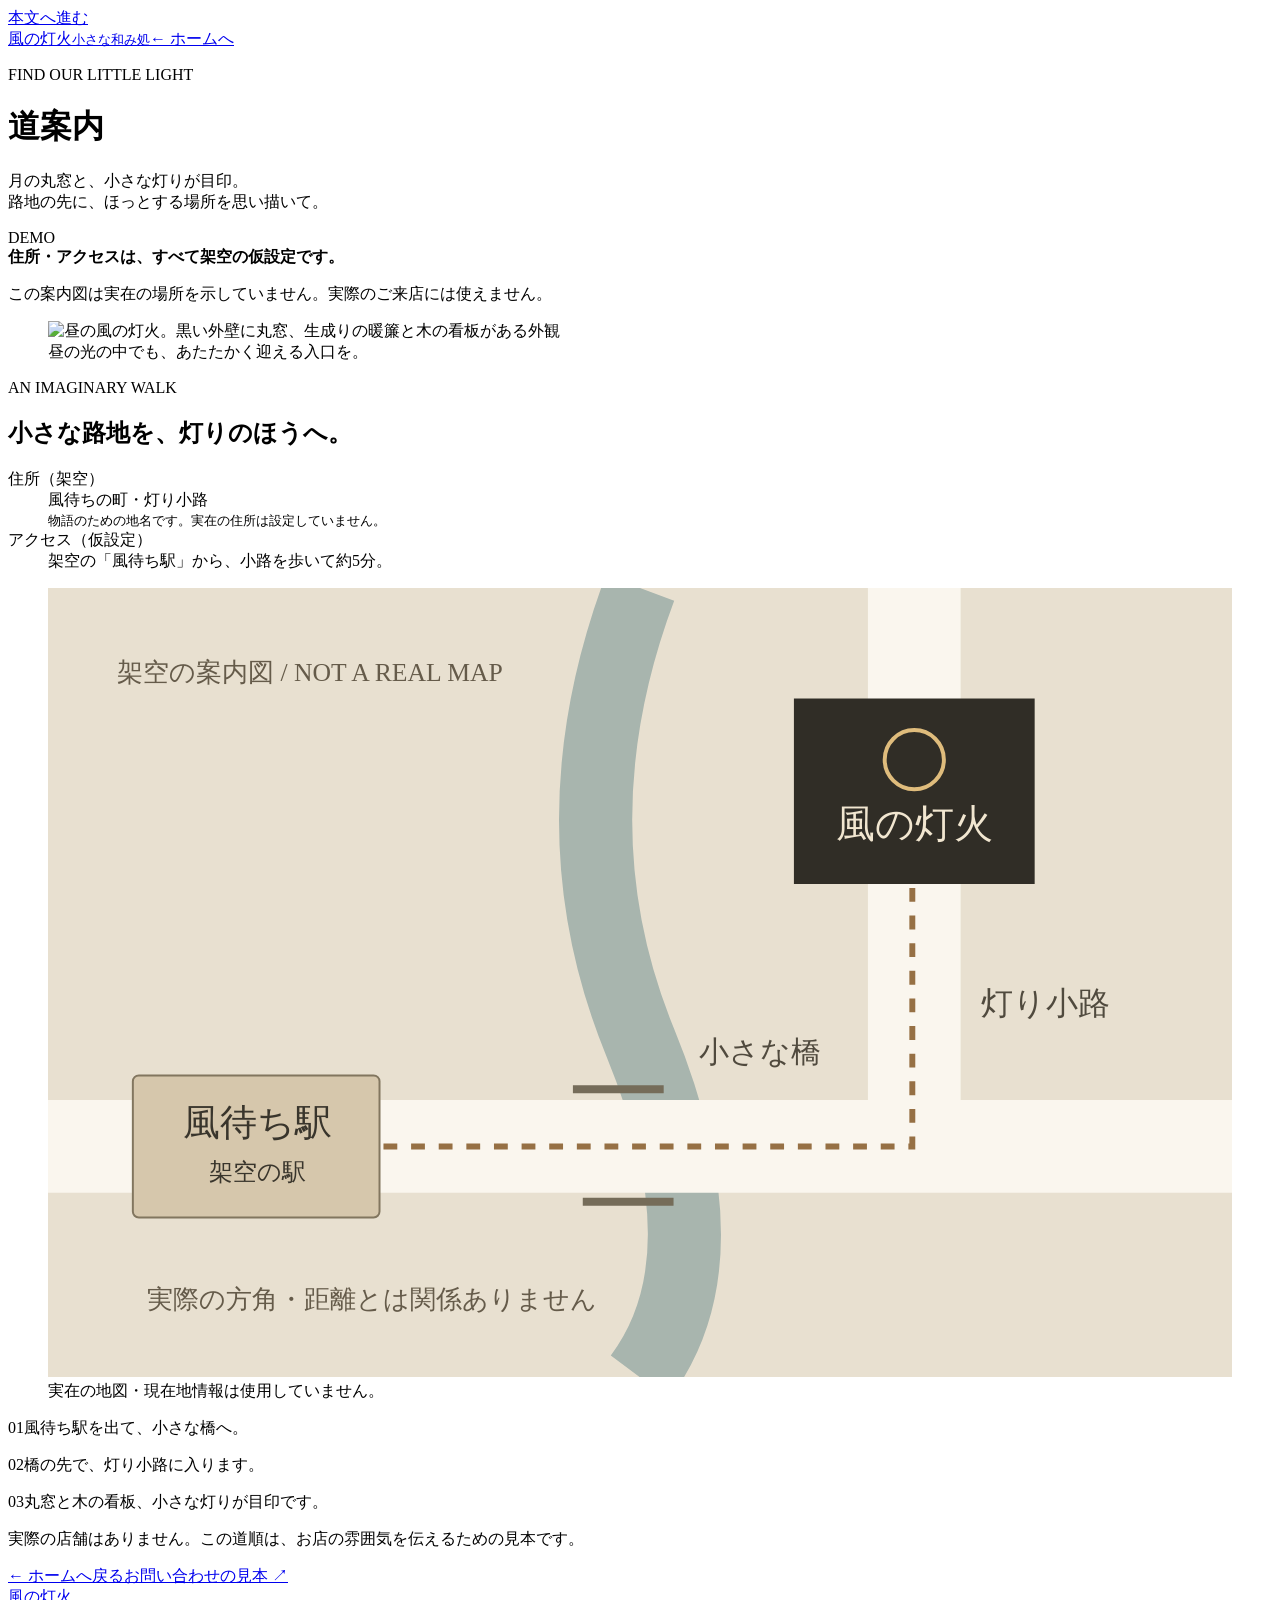
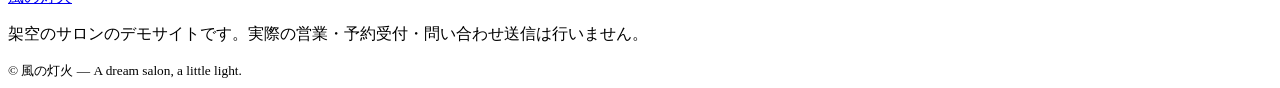
==== access/index.html @ 491e12d3 "Publish Kaze no Tomoshibi demo salon" ====
<!doctype html><html lang="ja"><head><meta charset="utf-8"><meta name="viewport" content="width=device-width, initial-scale=1"><meta name="robots" content="noindex, nofollow"><meta name="description" content="月の丸窓と、小さな灯りが目印。風の灯火の架空の道案内です。実在の住所や地図ではありません。"><title>道案内（デモ） | 風の灯火</title><link rel="icon" type="image/svg+xml" href="data:image/svg+xml,%3Csvg xmlns='http://www.w3.org/2000/svg' viewBox='0 0 64 64'%3E%3Crect width='64' height='64' rx='16' fill='%231c1a16'/%3E%3Ccircle cx='32' cy='32' r='21' fill='none' stroke='%23d9b477' stroke-width='2'/%3E%3Ccircle cx='32' cy='37' r='6' fill='%23d9b477'/%3E%3C/svg%3E"><link rel="stylesheet" href="/kaze-no-tomoshibi-demo/style.css"><link rel="stylesheet" href="/kaze-no-tomoshibi-demo/sections.css"><script src="/kaze-no-tomoshibi-demo/app.js" defer></script></head>
<body><a class="skip-link" href="#main">本文へ進む</a><header class="site-header sub-header"><a class="brand" href="/kaze-no-tomoshibi-demo/" aria-label="風の灯火 ホーム"><span class="brand-mark" aria-hidden="true"></span><span>風の灯火<small>小さな和み処</small></span></a><a class="home-link" href="/kaze-no-tomoshibi-demo/">← ホームへ</a></header>
<main id="main" class="sub-main access-main"><div class="sub-heading"><p class="eyebrow">FIND OUR LITTLE LIGHT</p><h1>道案内</h1><p>月の丸窓と、小さな灯りが目印。<br>路地の先に、ほっとする場所を思い描いて。</p></div>
<div class="demo-notice"><span class="notice-label">DEMO</span><div><strong>住所・アクセスは、すべて架空の仮設定です。</strong><p>この案内図は実在の場所を示していません。実際のご来店には使えません。</p></div></div>
<figure class="access-photo"><img src="/kaze-no-tomoshibi-demo/images/exterior-day.webp" width="1280" height="853" alt="昼の風の灯火。黒い外壁に丸窓、生成りの暖簾と木の看板がある外観"><figcaption>昼の光の中でも、あたたかく迎える入口を。</figcaption></figure>
<section class="access-guide" aria-labelledby="map-title"><div><p class="eyebrow">AN IMAGINARY WALK</p><h2 id="map-title">小さな路地を、灯りのほうへ。</h2><dl class="address"><dt>住所（架空）</dt><dd>風待ちの町・灯り小路<br><small>物語のための地名です。実在の住所は設定していません。</small></dd><dt>アクセス（仮設定）</dt><dd>架空の「風待ち駅」から、小路を歩いて約5分。</dd></dl></div>
<figure class="map-figure"><svg class="imaginary-map" viewBox="0 0 600 400" role="img" aria-labelledby="map-svg-title map-svg-desc"><title id="map-svg-title">風の灯火までの架空の案内図</title><desc id="map-svg-desc">架空の風待ち駅から右へ進み、小さな橋を渡って、灯り小路を上へ。丸窓のある風の灯火に着く、物語上の道順です。</desc><rect width="600" height="400" fill="#e8e0d0"/><path d="M300 0Q255 120 300 230T300 400" fill="none" stroke="#a8b5ae" stroke-width="37"/><path d="M0 283H600M439 283V0" fill="none" stroke="#faf6ee" stroke-width="47"/><path d="M266 254L312 254M271 311L317 311" stroke="#756c59" stroke-width="4"/><path d="M142 283H438V140" fill="none" stroke="#967044" stroke-width="3" stroke-dasharray="7 7"/><rect x="43" y="247" width="125" height="72" rx="3" fill="#d6c7ac" stroke="#82765f"/><text x="106" y="277" text-anchor="middle" font-size="19" fill="#39352c">風待ち駅</text><text x="106" y="300" text-anchor="middle" font-size="12" fill="#39352c">架空の駅</text><rect x="378" y="56" width="122" height="94" fill="#302d26"/><circle cx="439" cy="87" r="15" fill="none" stroke="#dfbc7c" stroke-width="2"/><text x="439" y="126" text-anchor="middle" font-size="20" fill="#f1e6d0">風の灯火</text><text x="330" y="240" font-size="15" fill="#504a3e">小さな橋</text><text x="473" y="216" font-size="16" fill="#504a3e">灯り小路</text><text x="35" y="47" font-size="13" fill="#655b4a">架空の案内図 / NOT A REAL MAP</text><text x="50" y="365" font-size="13" fill="#655b4a">実際の方角・距離とは関係ありません</text></svg><figcaption>実在の地図・現在地情報は使用していません。</figcaption></figure></section>
<div class="access-directions"><p><span>01</span>風待ち駅を出て、小さな橋へ。</p><p><span>02</span>橋の先で、灯り小路に入ります。</p><p><span>03</span>丸窓と木の看板、小さな灯りが目印です。</p></div>
<p class="access-reminder">実際の店舗はありません。この道順は、お店の雰囲気を伝えるための見本です。</p><div class="sub-bottom"><a class="text-link" href="/kaze-no-tomoshibi-demo/">← ホームへ戻る</a><a class="text-link" href="/kaze-no-tomoshibi-demo/contact/">お問い合わせの見本 ↗</a></div></main>
<footer class="site-footer sub-footer"><a class="brand" href="/kaze-no-tomoshibi-demo/">風の灯火</a><p class="fine-print">架空のサロンのデモサイトです。実際の営業・予約受付・問い合わせ送信は行いません。</p><small>© 風の灯火 — A dream salon, a little light.</small></footer></body></html>
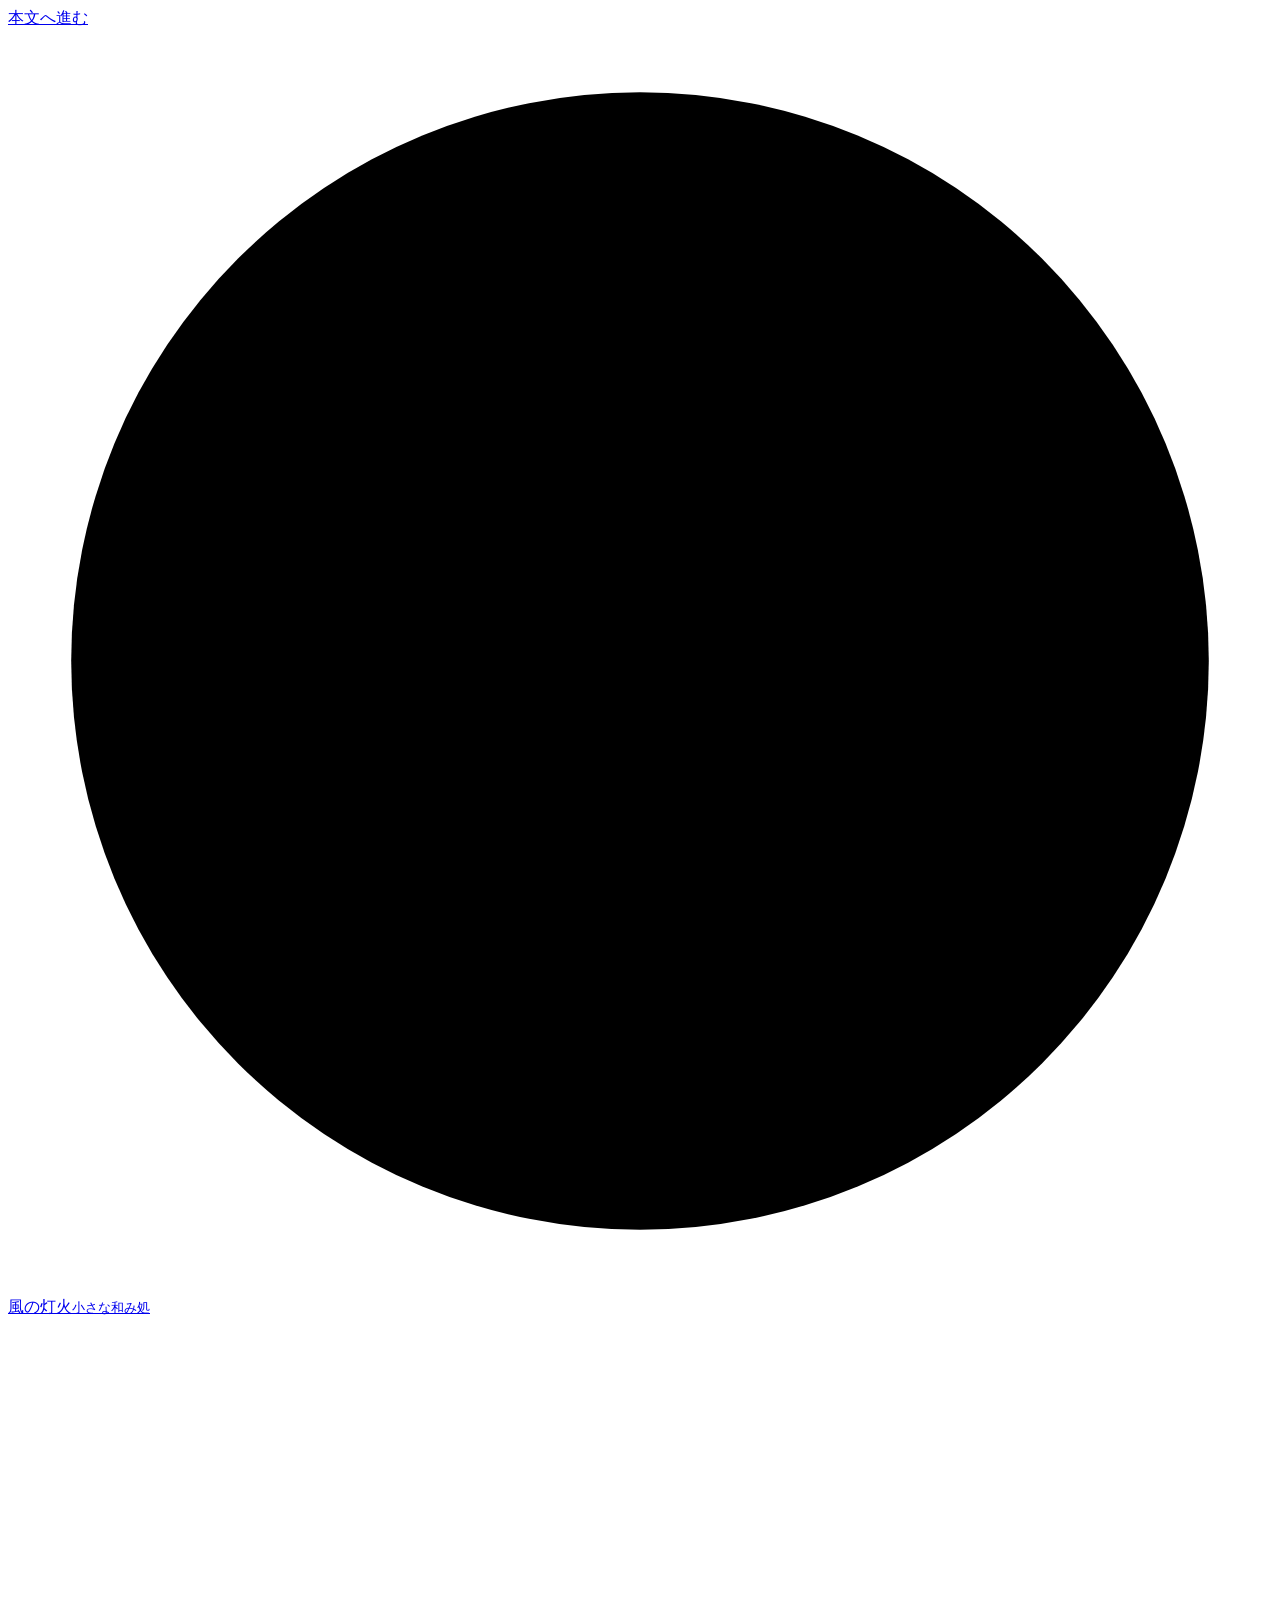
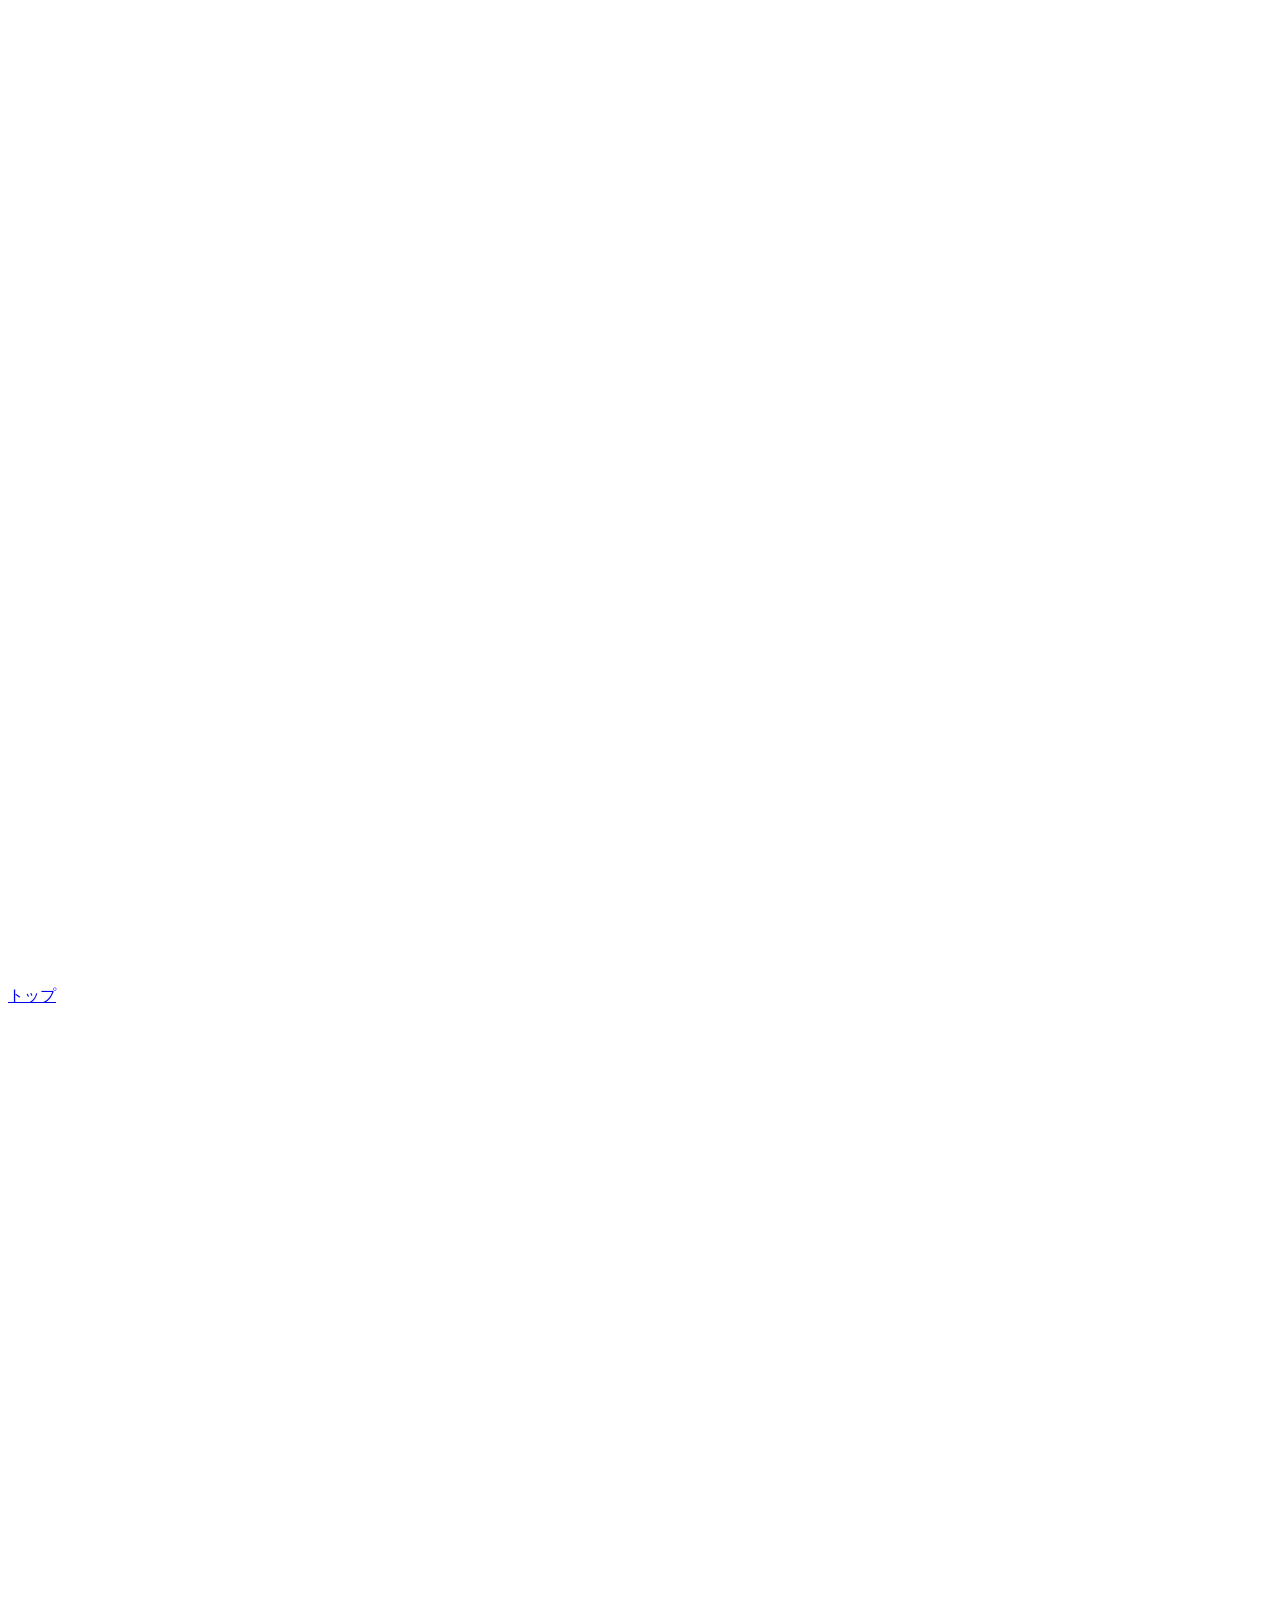
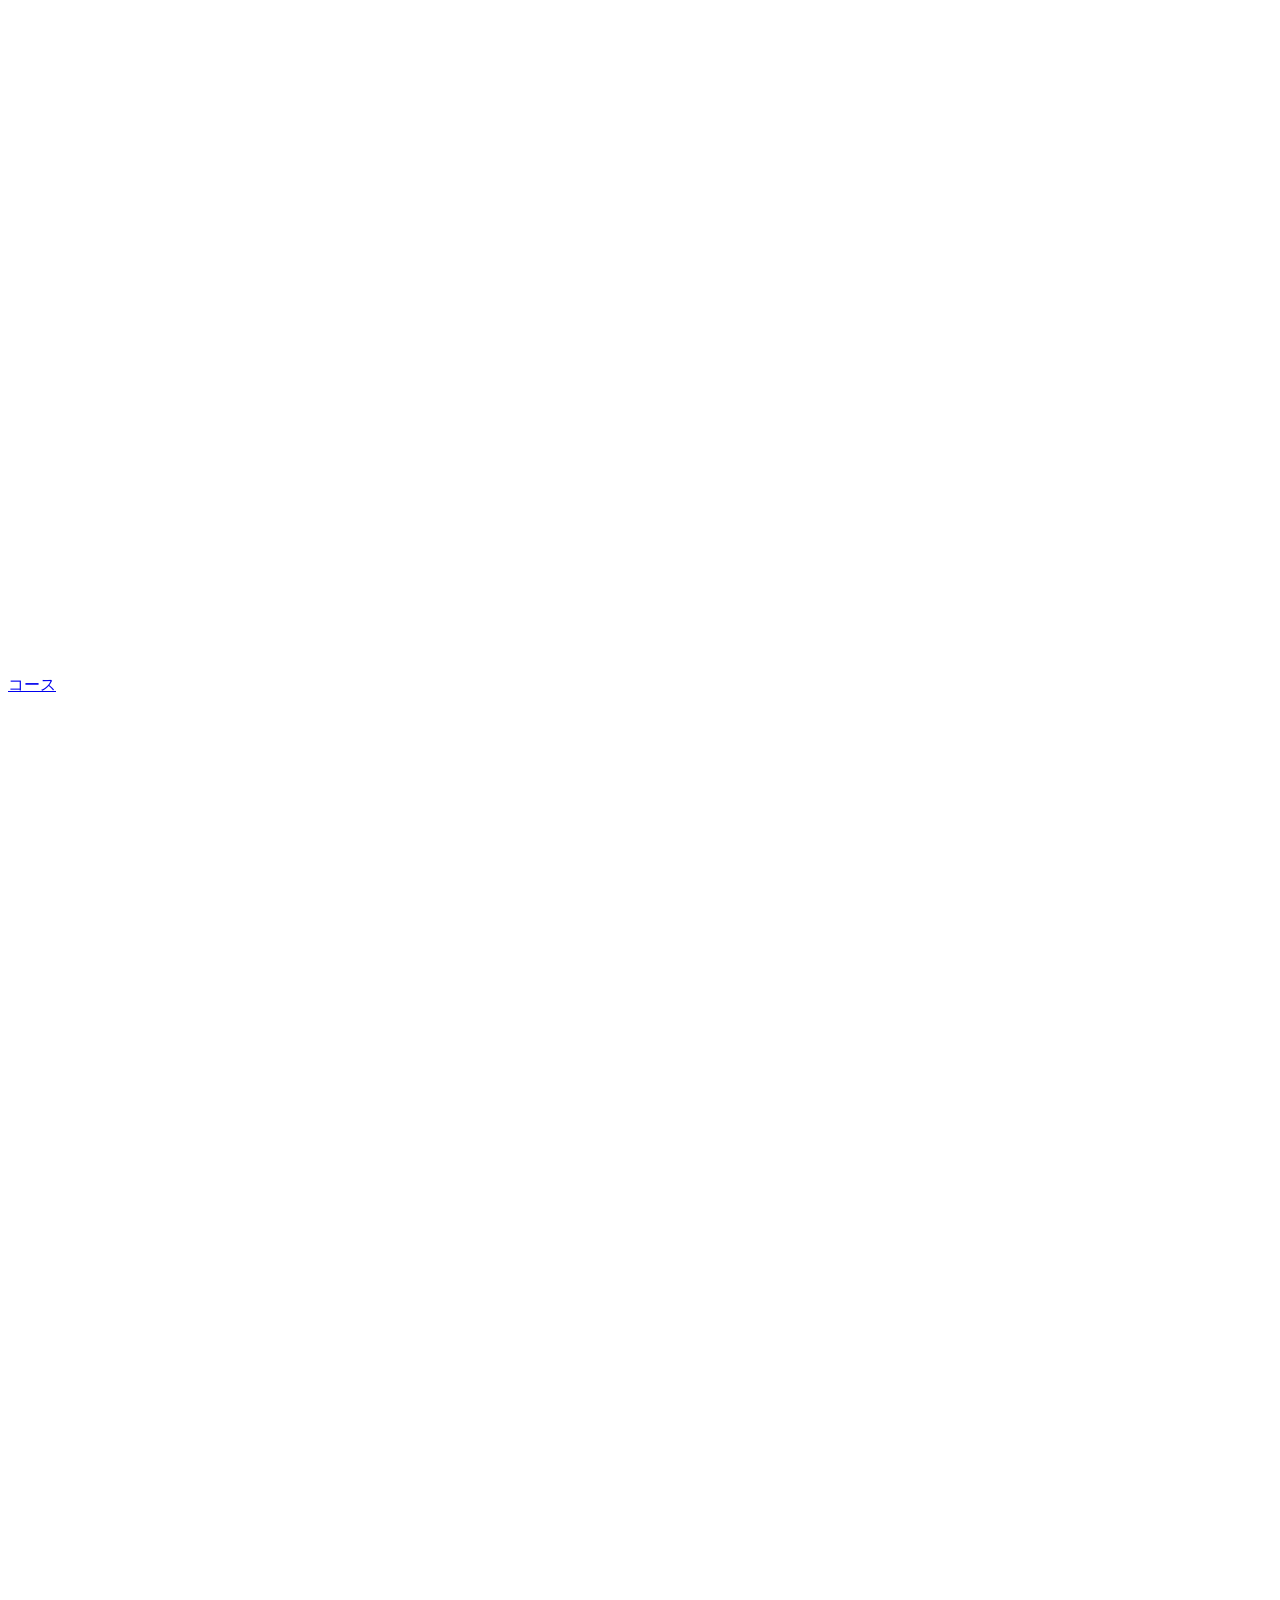
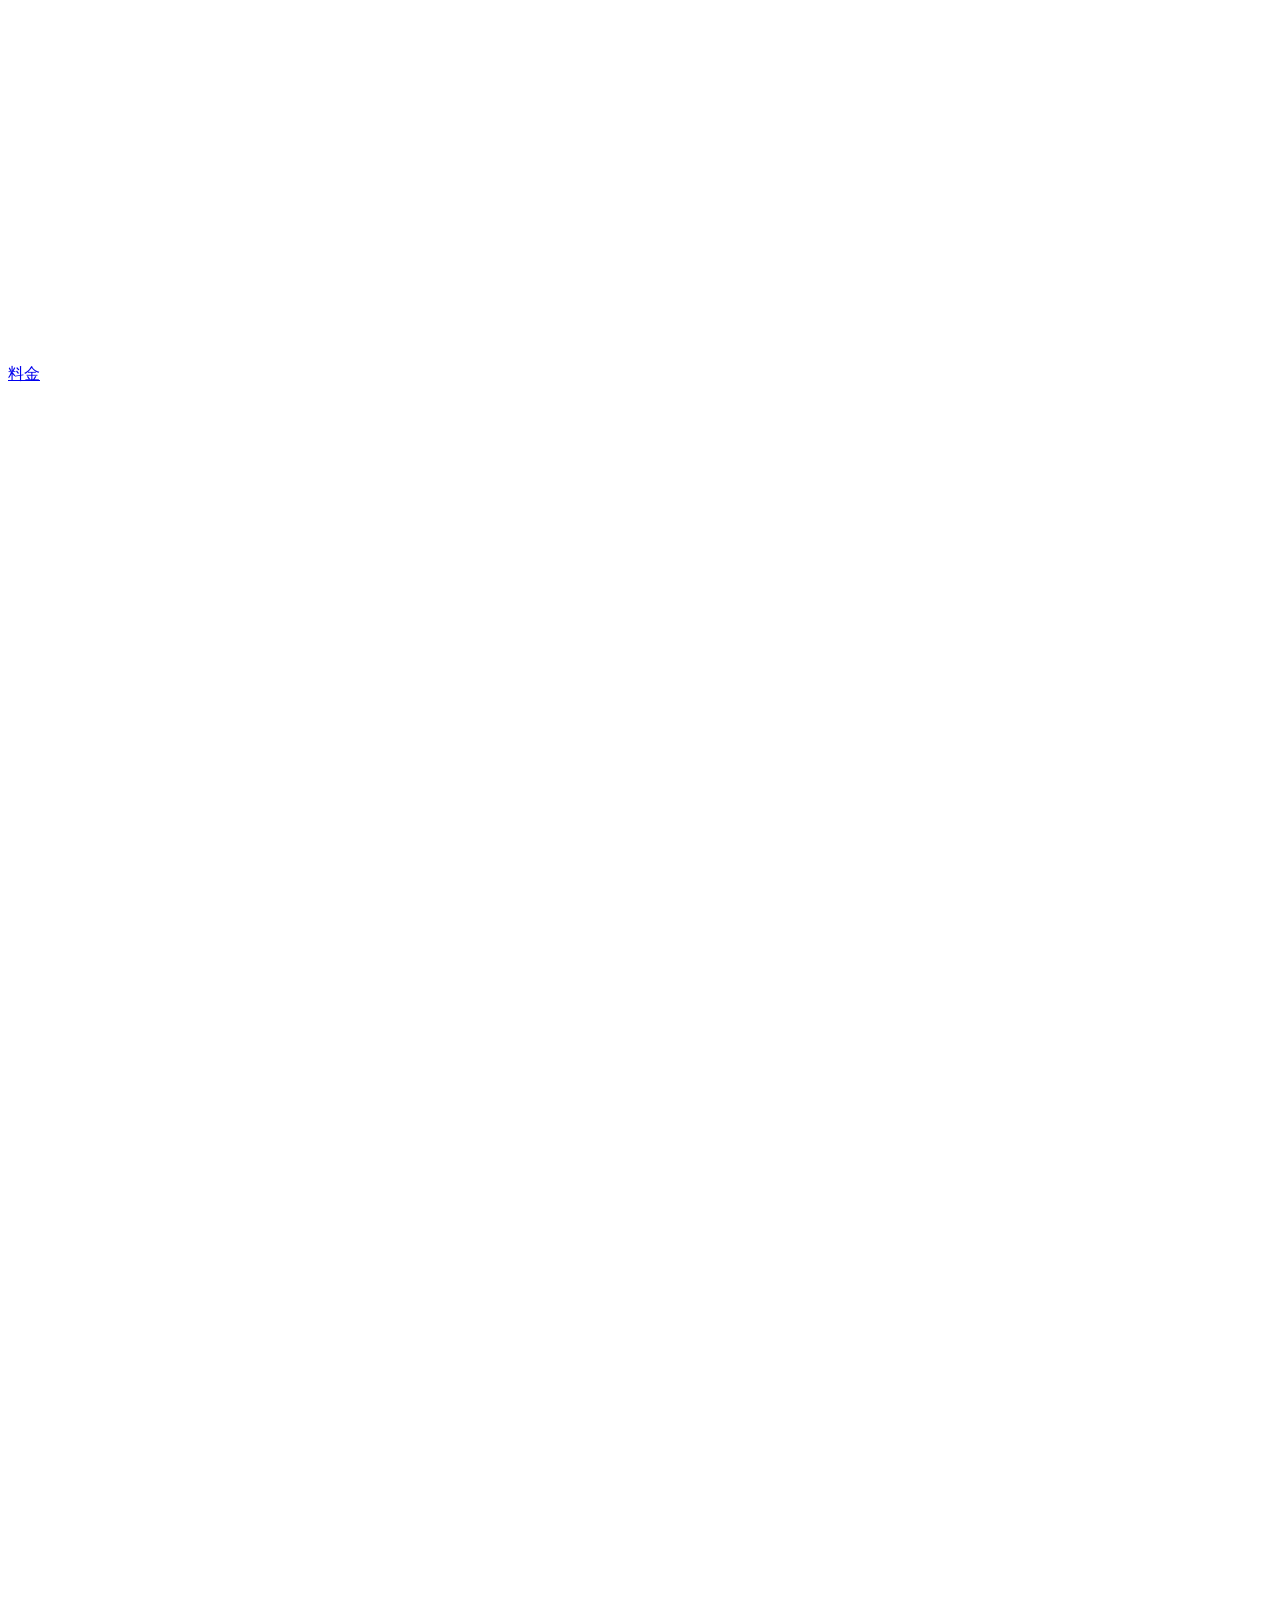
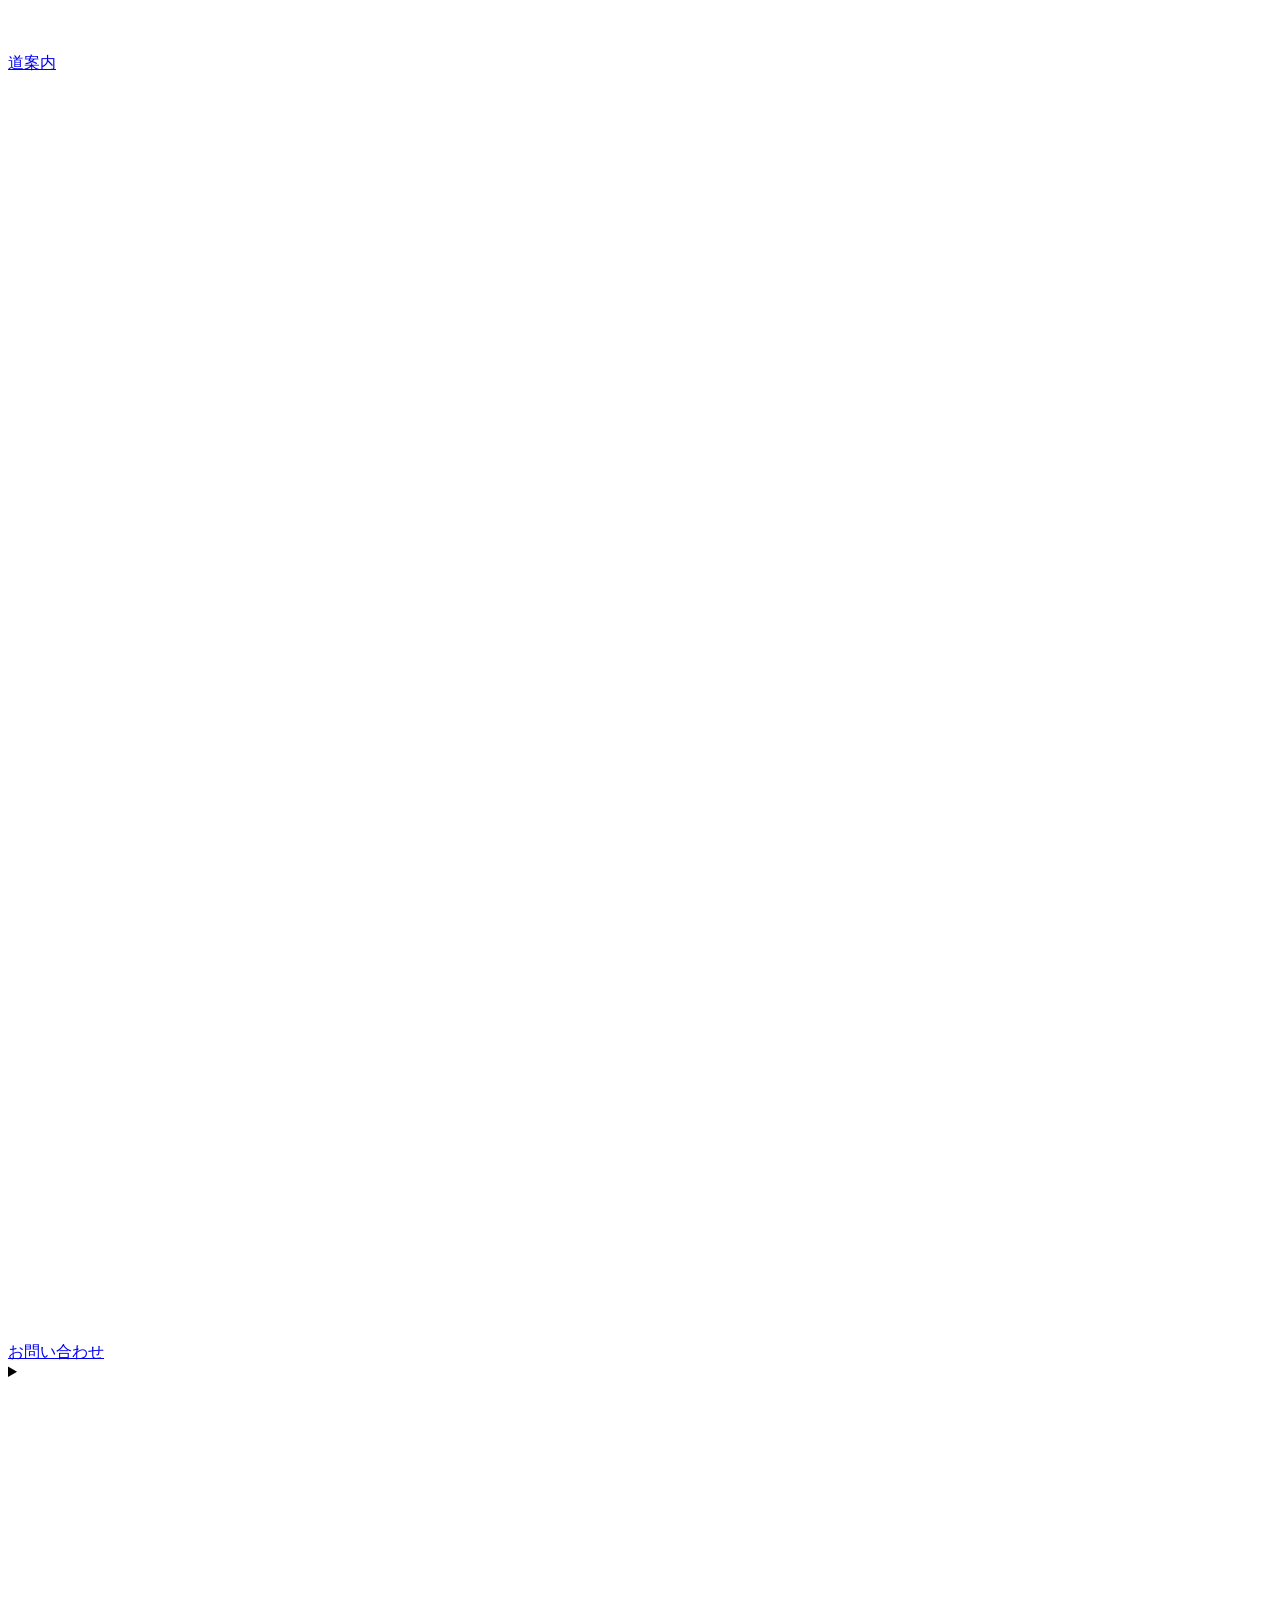
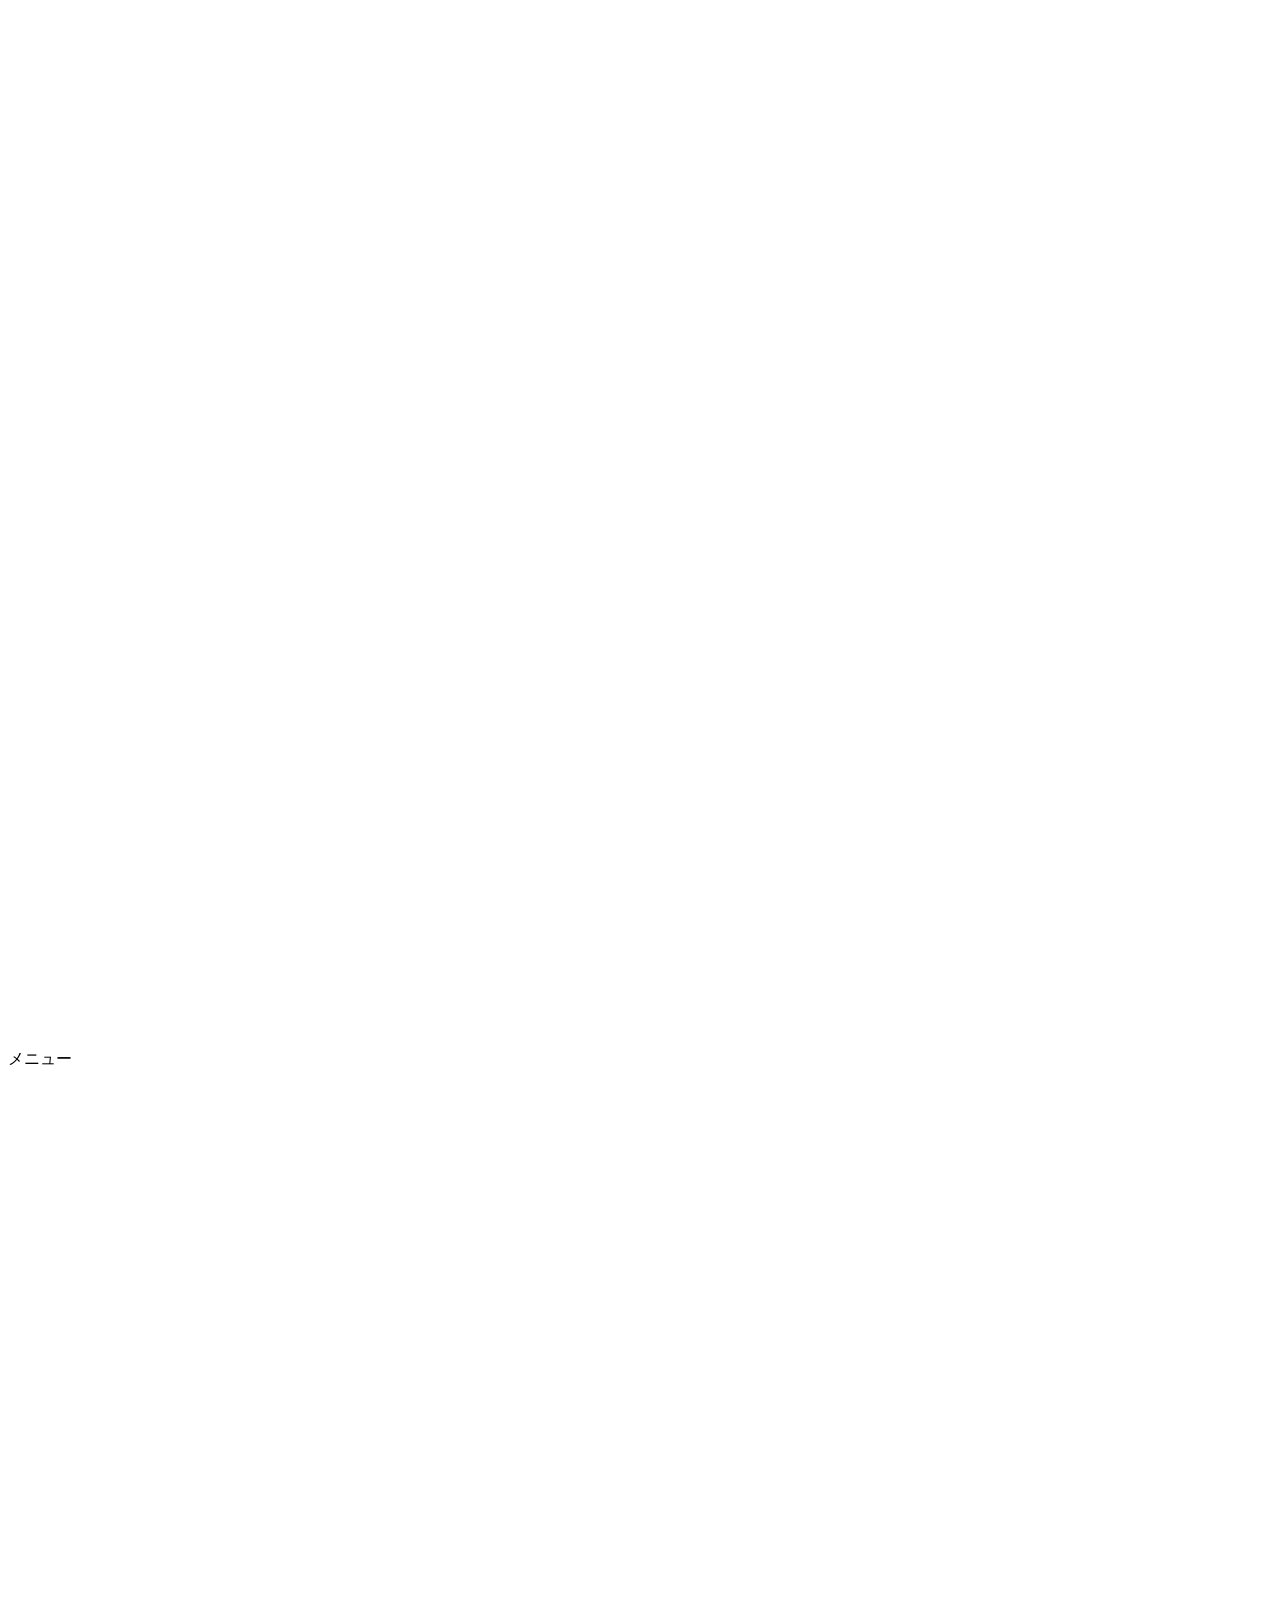
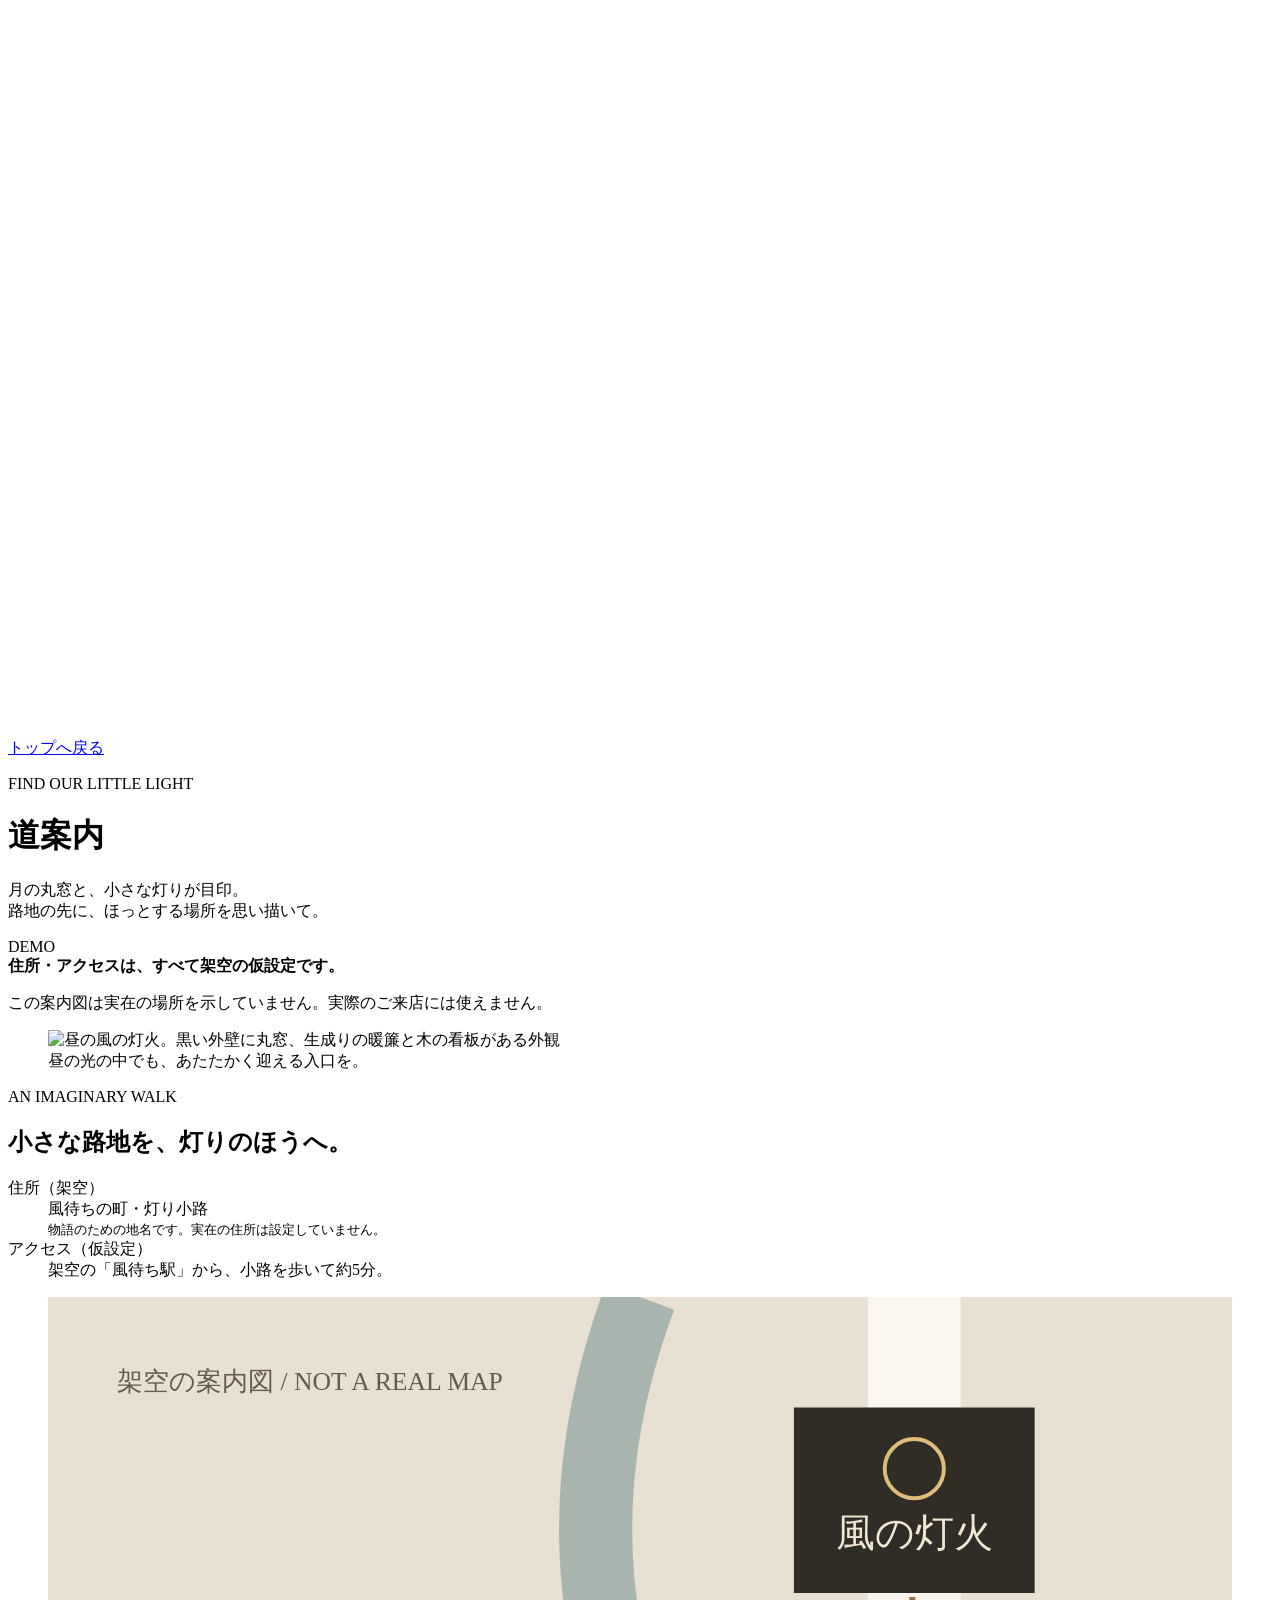
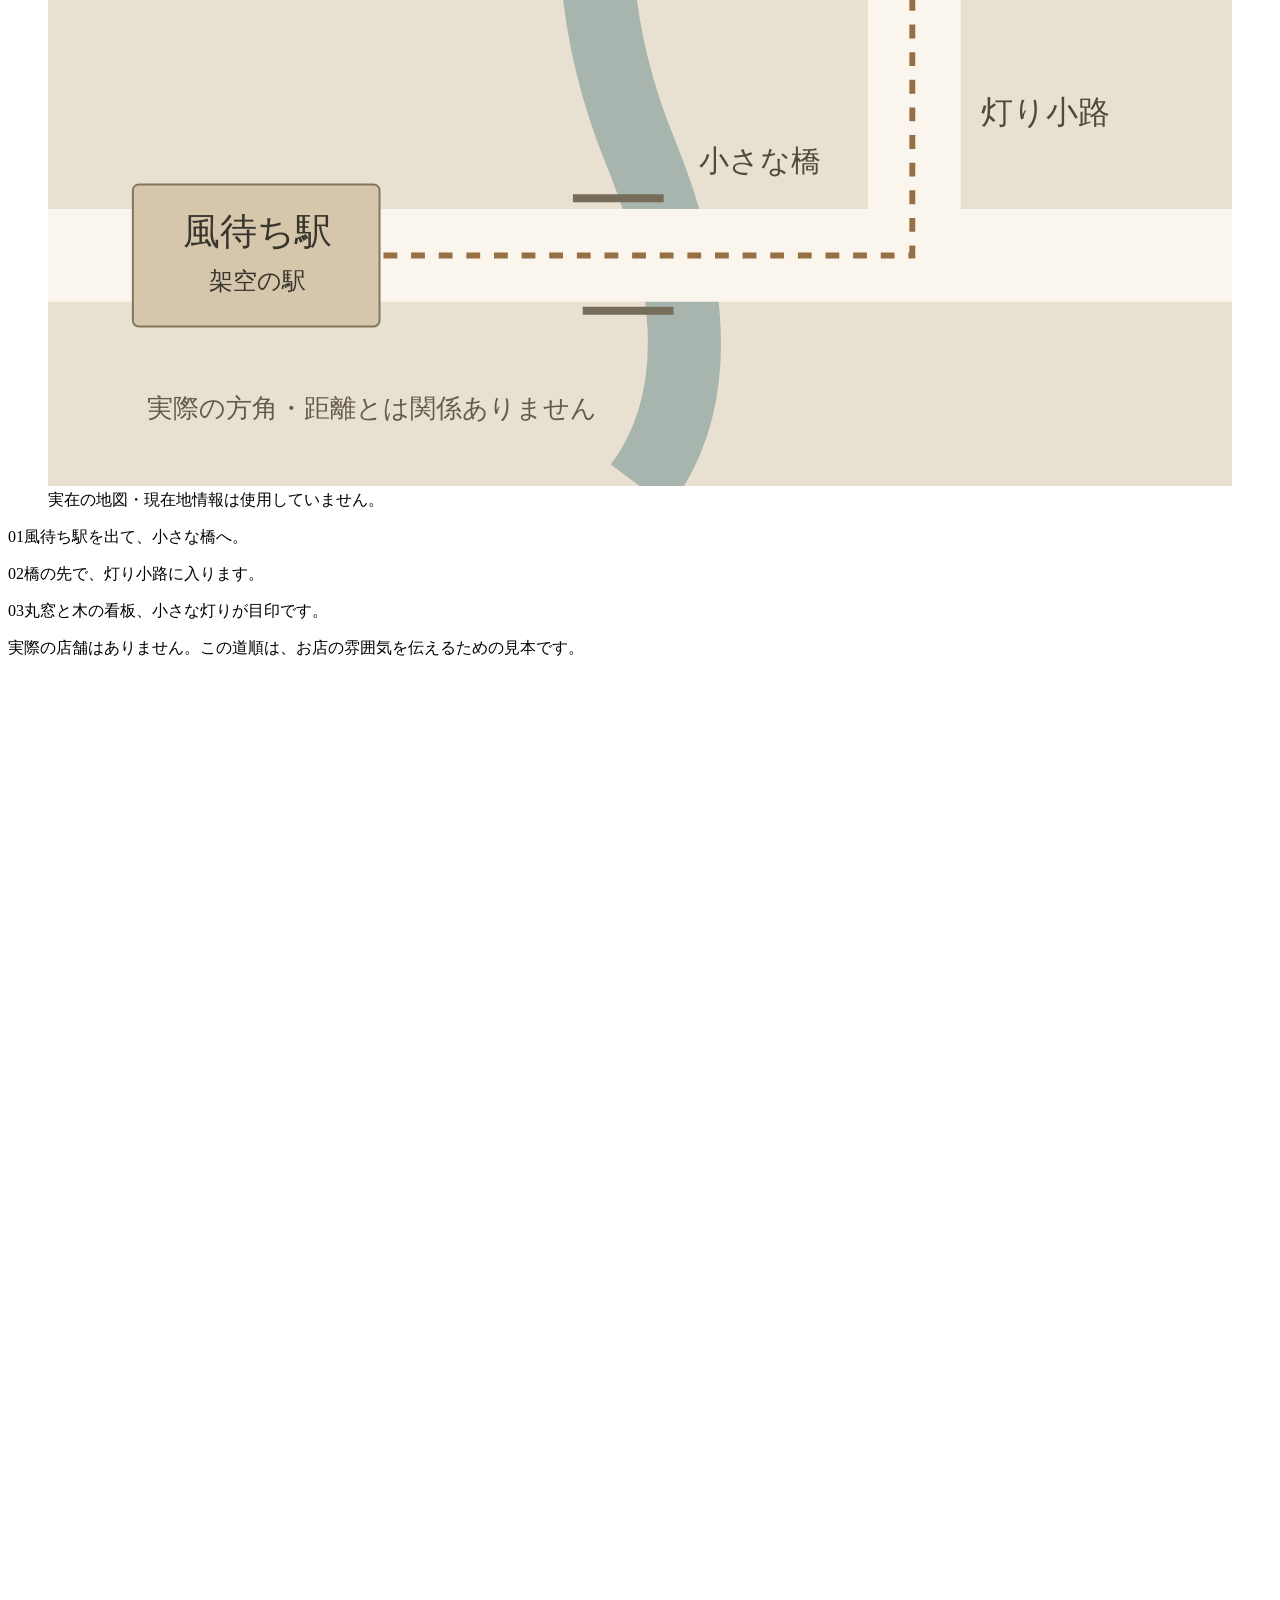
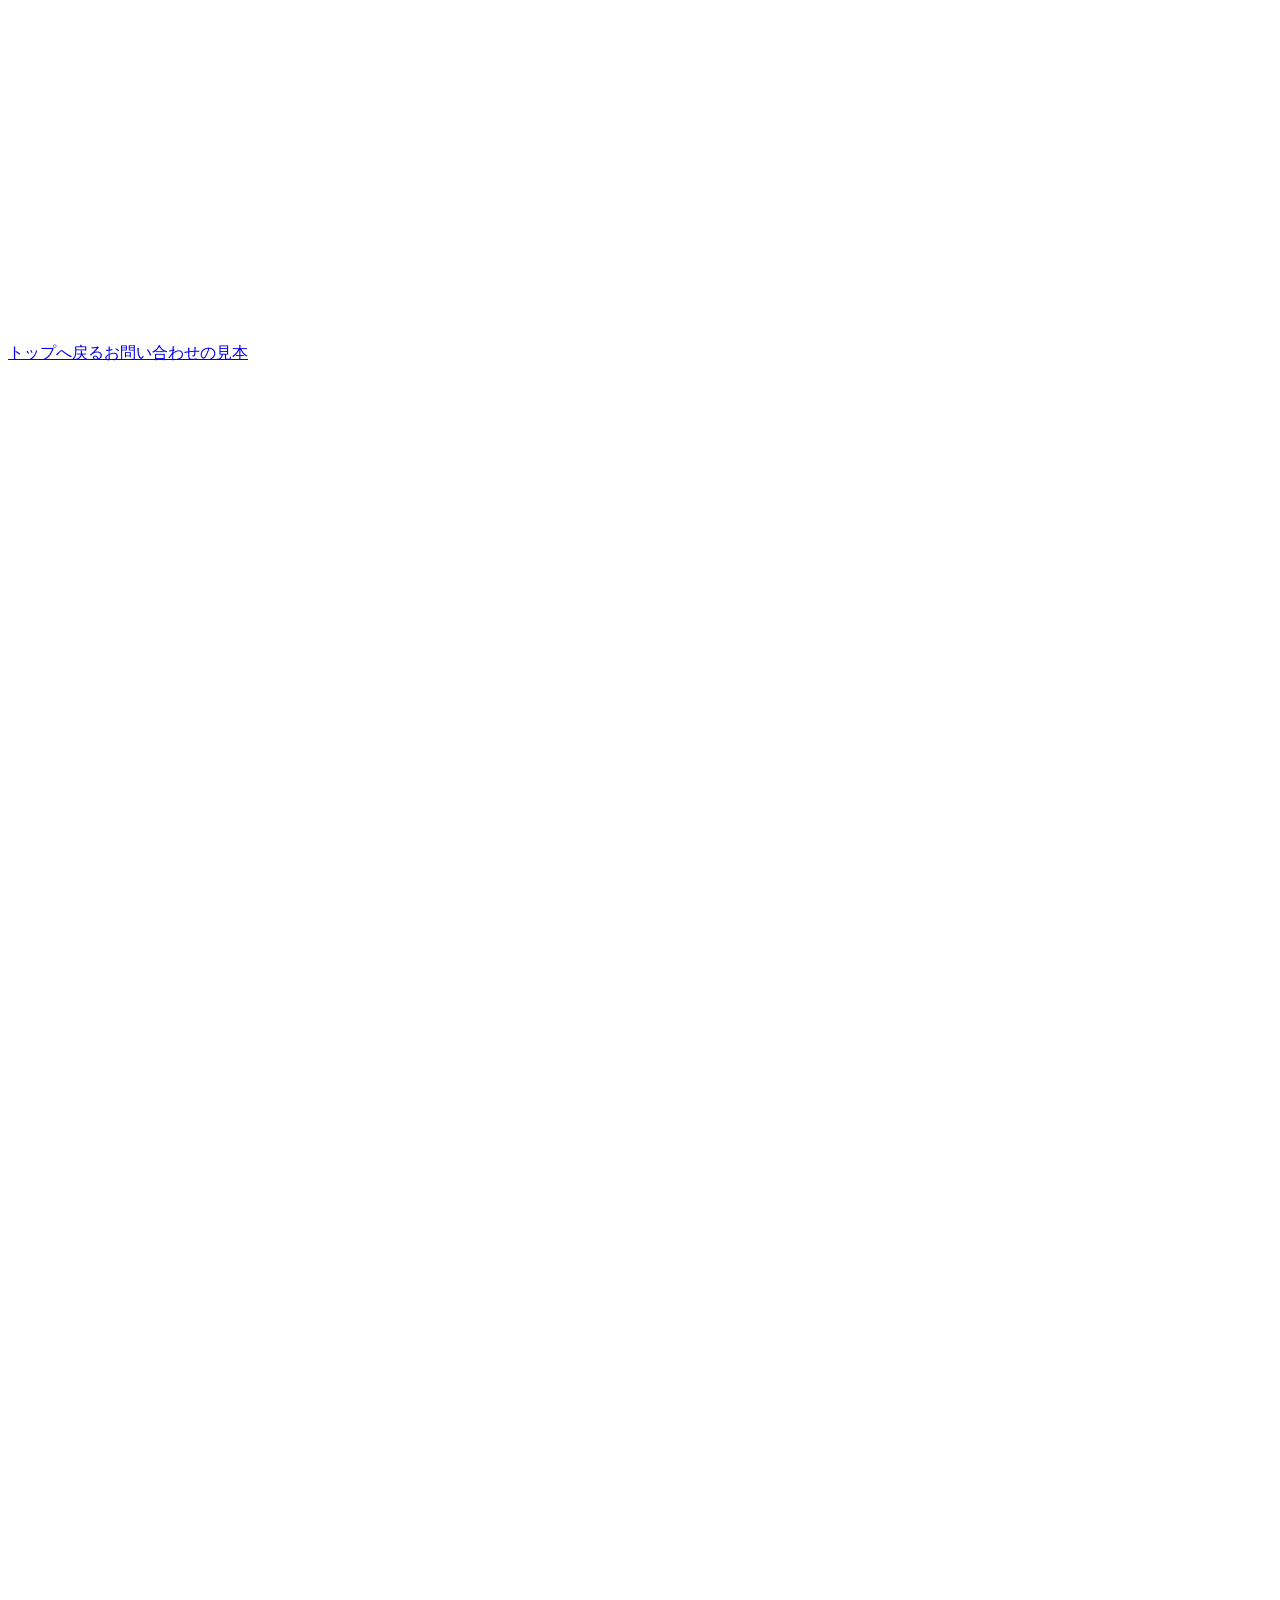
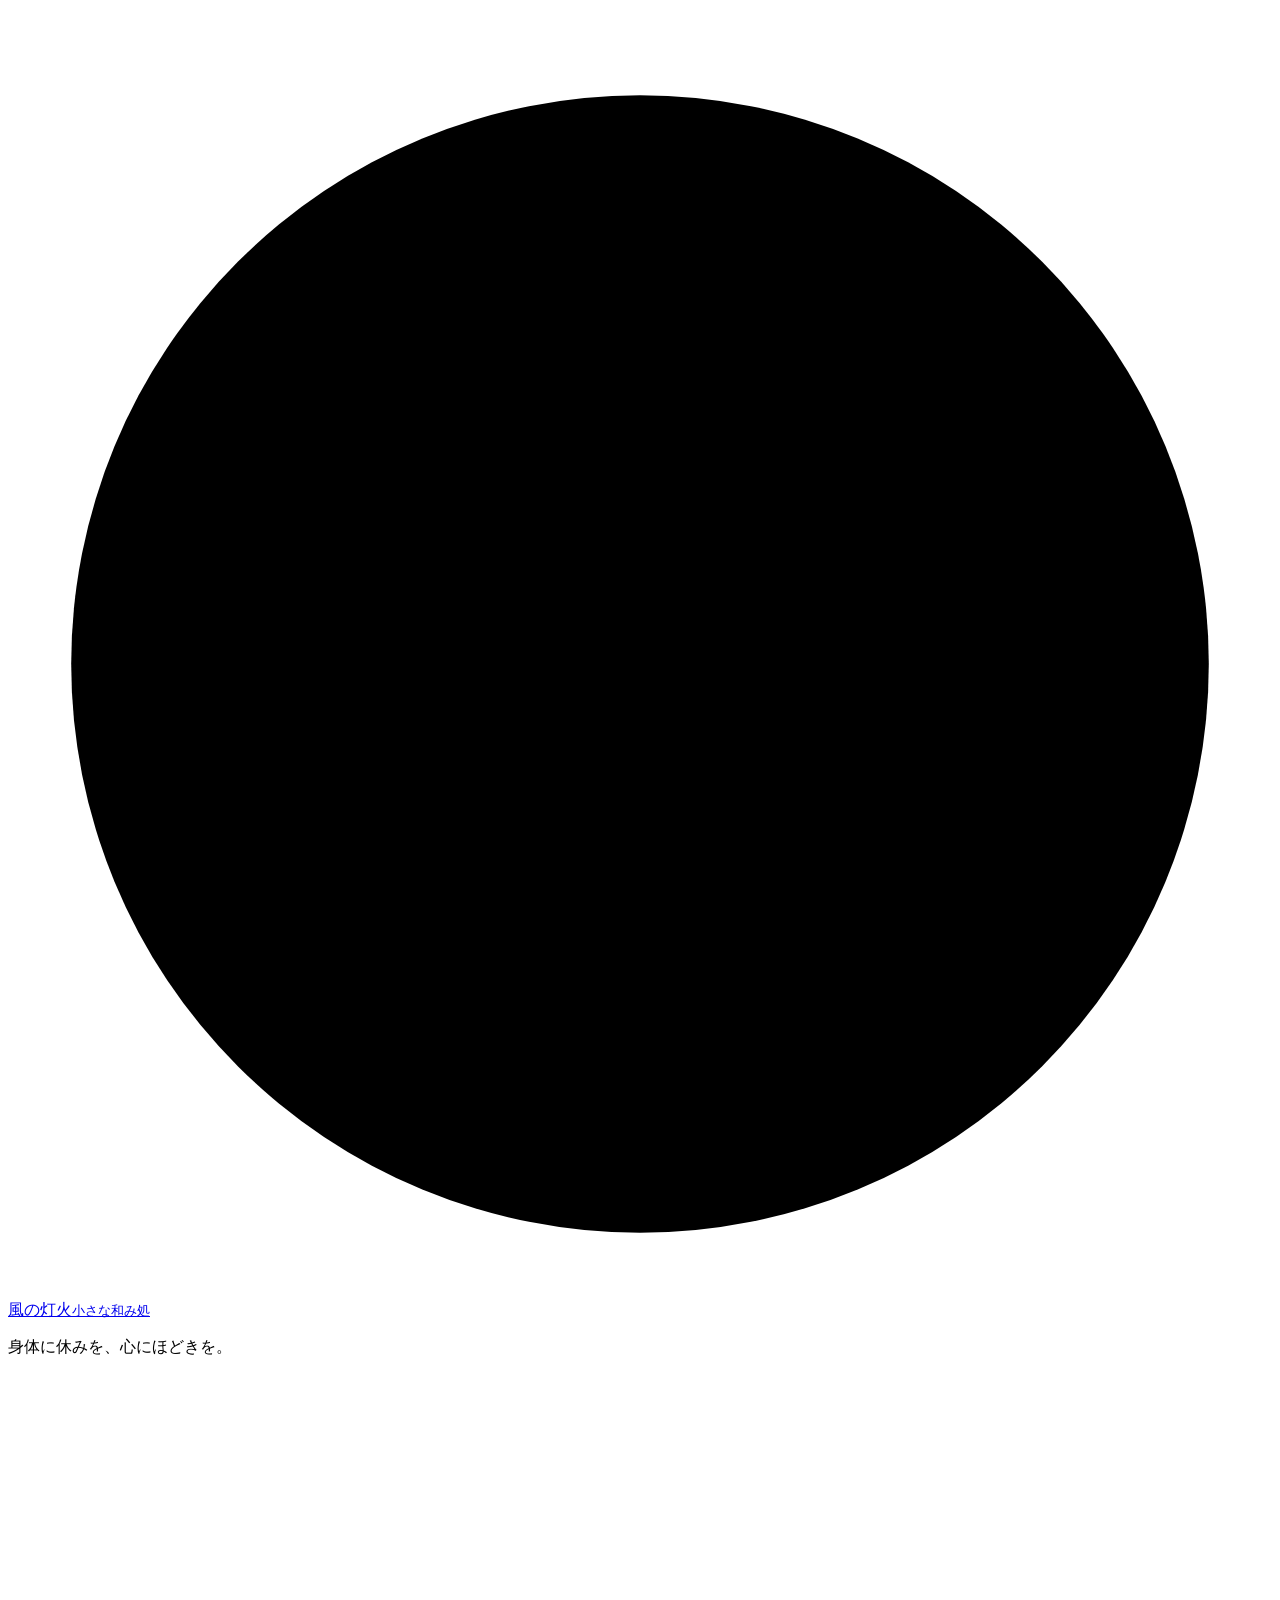
==== commit e6e731d4: "Simplify salon home and split courses and prices into pages" ====
--- a/access/index.html
+++ b/access/index.html
@@ -1,10 +1,42 @@
-<!doctype html><html lang="ja"><head><meta charset="utf-8"><meta name="viewport" content="width=device-width, initial-scale=1"><meta name="robots" content="noindex, nofollow"><meta name="description" content="月の丸窓と、小さな灯りが目印。風の灯火の架空の道案内です。実在の住所や地図ではありません。"><title>道案内（デモ） | 風の灯火</title><link rel="icon" type="image/svg+xml" href="data:image/svg+xml,%3Csvg xmlns='http://www.w3.org/2000/svg' viewBox='0 0 64 64'%3E%3Crect width='64' height='64' rx='16' fill='%231c1a16'/%3E%3Ccircle cx='32' cy='32' r='21' fill='none' stroke='%23d9b477' stroke-width='2'/%3E%3Ccircle cx='32' cy='37' r='6' fill='%23d9b477'/%3E%3C/svg%3E"><link rel="stylesheet" href="/kaze-no-tomoshibi-demo/style.css"><link rel="stylesheet" href="/kaze-no-tomoshibi-demo/sections.css"><script src="/kaze-no-tomoshibi-demo/app.js" defer></script></head>
-<body><a class="skip-link" href="#main">本文へ進む</a><header class="site-header sub-header"><a class="brand" href="/kaze-no-tomoshibi-demo/" aria-label="風の灯火 ホーム"><span class="brand-mark" aria-hidden="true"></span><span>風の灯火<small>小さな和み処</small></span></a><a class="home-link" href="/kaze-no-tomoshibi-demo/">← ホームへ</a></header>
-<main id="main" class="sub-main access-main"><div class="sub-heading"><p class="eyebrow">FIND OUR LITTLE LIGHT</p><h1>道案内</h1><p>月の丸窓と、小さな灯りが目印。<br>路地の先に、ほっとする場所を思い描いて。</p></div>
+<!doctype html><html lang="ja"><head><meta charset="utf-8"><meta name="viewport" content="width=device-width, initial-scale=1"><meta name="robots" content="noindex, nofollow"><meta name="description" content="月の丸窓と、小さな灯りが目印。風の灯火の架空の道案内です。実在の住所や地図ではありません。"><title>道案内（デモ） | 風の灯火</title><link rel="icon" type="image/svg+xml" href="/kaze-no-tomoshibi-demo/favicon.svg"><link rel="stylesheet" href="/kaze-no-tomoshibi-demo/style.css?v=pages-3"><link rel="stylesheet" href="/kaze-no-tomoshibi-demo/sections.css?v=pages-3"><script src="/kaze-no-tomoshibi-demo/app.js?v=pages-3" defer></script>  <link rel="stylesheet" href="/kaze-no-tomoshibi-demo/layout.css?v=pages-3">
+</head>
+<body><a class="skip-link" href="#main">本文へ進む</a><!-- shared-header -->
+<header class="site-header">
+  <a class="brand" href="/kaze-no-tomoshibi-demo/" aria-label="風の灯火 トップ"><svg class="brand-mark" viewBox="0 0 40 40" aria-hidden="true" focusable="false"><circle cx="20" cy="20" r="18"/><path d="M23 7a13 13 0 0 0 0 26M10 25c7-5 10 4 17-1"/><circle class="brand-spark" cx="27" cy="25" r="1.5"/></svg><span>風の灯火<small>小さな和み処</small></span></a>
+  <nav class="desktop-menu" aria-label="メインナビゲーション"><a href="/kaze-no-tomoshibi-demo/"><svg class="icon" viewBox="0 0 24 24" aria-hidden="true" focusable="false"><use href="/kaze-no-tomoshibi-demo/icons.svg#moon"></use></svg><span>トップ</span></a>
+      <a href="/kaze-no-tomoshibi-demo/courses/"><svg class="icon" viewBox="0 0 24 24" aria-hidden="true" focusable="false"><use href="/kaze-no-tomoshibi-demo/icons.svg#wind"></use></svg><span>コース</span></a>
+      <a href="/kaze-no-tomoshibi-demo/prices/"><svg class="icon" viewBox="0 0 24 24" aria-hidden="true" focusable="false"><use href="/kaze-no-tomoshibi-demo/icons.svg#light"></use></svg><span>料金</span></a>
+      <a href="/kaze-no-tomoshibi-demo/access/" aria-current="page"><svg class="icon" viewBox="0 0 24 24" aria-hidden="true" focusable="false"><use href="/kaze-no-tomoshibi-demo/icons.svg#path"></use></svg><span>道案内</span></a>
+      <a href="/kaze-no-tomoshibi-demo/contact/"><svg class="icon" viewBox="0 0 24 24" aria-hidden="true" focusable="false"><use href="/kaze-no-tomoshibi-demo/icons.svg#message"></use></svg><span>お問い合わせ</span></a></nav>
+  <details class="mobile-menu">
+    <summary><svg class="icon" viewBox="0 0 24 24" aria-hidden="true" focusable="false"><use href="/kaze-no-tomoshibi-demo/icons.svg#wind"></use></svg><span>メニュー</span></summary>
+    <nav aria-label="モバイルメニュー"><a href="/kaze-no-tomoshibi-demo/"><svg class="icon" viewBox="0 0 24 24" aria-hidden="true" focusable="false"><use href="/kaze-no-tomoshibi-demo/icons.svg#moon"></use></svg><span>トップ</span></a>
+      <a href="/kaze-no-tomoshibi-demo/courses/"><svg class="icon" viewBox="0 0 24 24" aria-hidden="true" focusable="false"><use href="/kaze-no-tomoshibi-demo/icons.svg#wind"></use></svg><span>コース</span></a>
+      <a href="/kaze-no-tomoshibi-demo/prices/"><svg class="icon" viewBox="0 0 24 24" aria-hidden="true" focusable="false"><use href="/kaze-no-tomoshibi-demo/icons.svg#light"></use></svg><span>料金</span></a>
+      <a href="/kaze-no-tomoshibi-demo/access/" aria-current="page"><svg class="icon" viewBox="0 0 24 24" aria-hidden="true" focusable="false"><use href="/kaze-no-tomoshibi-demo/icons.svg#path"></use></svg><span>道案内</span></a>
+      <a href="/kaze-no-tomoshibi-demo/contact/"><svg class="icon" viewBox="0 0 24 24" aria-hidden="true" focusable="false"><use href="/kaze-no-tomoshibi-demo/icons.svg#message"></use></svg><span>お問い合わせ</span></a></nav>
+  </details>
+</header>
+<!-- /shared-header -->
+<main id="main" class="sub-main access-main"><a class="return-link" href="/kaze-no-tomoshibi-demo/"><svg class="icon" viewBox="0 0 24 24" aria-hidden="true" focusable="false"><use href="/kaze-no-tomoshibi-demo/icons.svg#back"></use></svg>トップへ戻る</a><div class="sub-heading"><p class="eyebrow">FIND OUR LITTLE LIGHT</p><h1>道案内</h1><p>月の丸窓と、小さな灯りが目印。<br>路地の先に、ほっとする場所を思い描いて。</p></div>
 <div class="demo-notice"><span class="notice-label">DEMO</span><div><strong>住所・アクセスは、すべて架空の仮設定です。</strong><p>この案内図は実在の場所を示していません。実際のご来店には使えません。</p></div></div>
 <figure class="access-photo"><img src="/kaze-no-tomoshibi-demo/images/exterior-day.webp" width="1280" height="853" alt="昼の風の灯火。黒い外壁に丸窓、生成りの暖簾と木の看板がある外観"><figcaption>昼の光の中でも、あたたかく迎える入口を。</figcaption></figure>
 <section class="access-guide" aria-labelledby="map-title"><div><p class="eyebrow">AN IMAGINARY WALK</p><h2 id="map-title">小さな路地を、灯りのほうへ。</h2><dl class="address"><dt>住所（架空）</dt><dd>風待ちの町・灯り小路<br><small>物語のための地名です。実在の住所は設定していません。</small></dd><dt>アクセス（仮設定）</dt><dd>架空の「風待ち駅」から、小路を歩いて約5分。</dd></dl></div>
 <figure class="map-figure"><svg class="imaginary-map" viewBox="0 0 600 400" role="img" aria-labelledby="map-svg-title map-svg-desc"><title id="map-svg-title">風の灯火までの架空の案内図</title><desc id="map-svg-desc">架空の風待ち駅から右へ進み、小さな橋を渡って、灯り小路を上へ。丸窓のある風の灯火に着く、物語上の道順です。</desc><rect width="600" height="400" fill="#e8e0d0"/><path d="M300 0Q255 120 300 230T300 400" fill="none" stroke="#a8b5ae" stroke-width="37"/><path d="M0 283H600M439 283V0" fill="none" stroke="#faf6ee" stroke-width="47"/><path d="M266 254L312 254M271 311L317 311" stroke="#756c59" stroke-width="4"/><path d="M142 283H438V140" fill="none" stroke="#967044" stroke-width="3" stroke-dasharray="7 7"/><rect x="43" y="247" width="125" height="72" rx="3" fill="#d6c7ac" stroke="#82765f"/><text x="106" y="277" text-anchor="middle" font-size="19" fill="#39352c">風待ち駅</text><text x="106" y="300" text-anchor="middle" font-size="12" fill="#39352c">架空の駅</text><rect x="378" y="56" width="122" height="94" fill="#302d26"/><circle cx="439" cy="87" r="15" fill="none" stroke="#dfbc7c" stroke-width="2"/><text x="439" y="126" text-anchor="middle" font-size="20" fill="#f1e6d0">風の灯火</text><text x="330" y="240" font-size="15" fill="#504a3e">小さな橋</text><text x="473" y="216" font-size="16" fill="#504a3e">灯り小路</text><text x="35" y="47" font-size="13" fill="#655b4a">架空の案内図 / NOT A REAL MAP</text><text x="50" y="365" font-size="13" fill="#655b4a">実際の方角・距離とは関係ありません</text></svg><figcaption>実在の地図・現在地情報は使用していません。</figcaption></figure></section>
 <div class="access-directions"><p><span>01</span>風待ち駅を出て、小さな橋へ。</p><p><span>02</span>橋の先で、灯り小路に入ります。</p><p><span>03</span>丸窓と木の看板、小さな灯りが目印です。</p></div>
-<p class="access-reminder">実際の店舗はありません。この道順は、お店の雰囲気を伝えるための見本です。</p><div class="sub-bottom"><a class="text-link" href="/kaze-no-tomoshibi-demo/">← ホームへ戻る</a><a class="text-link" href="/kaze-no-tomoshibi-demo/contact/">お問い合わせの見本 ↗</a></div></main>
-<footer class="site-footer sub-footer"><a class="brand" href="/kaze-no-tomoshibi-demo/">風の灯火</a><p class="fine-print">架空のサロンのデモサイトです。実際の営業・予約受付・問い合わせ送信は行いません。</p><small>© 風の灯火 — A dream salon, a little light.</small></footer></body></html>
+<p class="access-reminder">実際の店舗はありません。この道順は、お店の雰囲気を伝えるための見本です。</p><div class="sub-bottom"><a class="text-link" href="/kaze-no-tomoshibi-demo/"><svg class="icon" viewBox="0 0 24 24" aria-hidden="true"><use href="/kaze-no-tomoshibi-demo/icons.svg#back"></use></svg>トップへ戻る</a><a class="text-link" href="/kaze-no-tomoshibi-demo/contact/">お問い合わせの見本 <svg class="icon" viewBox="0 0 24 24" aria-hidden="true"><use href="/kaze-no-tomoshibi-demo/icons.svg#arrow"></use></svg></a></div></main>
+<!-- shared-footer -->
+<footer class="site-footer">
+  <div class="footer-top">
+    <div><a class="brand" href="/kaze-no-tomoshibi-demo/" aria-label="風の灯火 トップ"><svg class="brand-mark" viewBox="0 0 40 40" aria-hidden="true" focusable="false"><circle cx="20" cy="20" r="18"/><path d="M23 7a13 13 0 0 0 0 26M10 25c7-5 10 4 17-1"/><circle class="brand-spark" cx="27" cy="25" r="1.5"/></svg><span>風の灯火<small>小さな和み処</small></span></a><p>身体に休みを、心にほどきを。</p></div>
+    <nav aria-label="フッターナビゲーション"><a href="/kaze-no-tomoshibi-demo/"><svg class="icon" viewBox="0 0 24 24" aria-hidden="true" focusable="false"><use href="/kaze-no-tomoshibi-demo/icons.svg#moon"></use></svg><span>トップ</span></a>
+      <a href="/kaze-no-tomoshibi-demo/courses/"><svg class="icon" viewBox="0 0 24 24" aria-hidden="true" focusable="false"><use href="/kaze-no-tomoshibi-demo/icons.svg#wind"></use></svg><span>コース</span></a>
+      <a href="/kaze-no-tomoshibi-demo/prices/"><svg class="icon" viewBox="0 0 24 24" aria-hidden="true" focusable="false"><use href="/kaze-no-tomoshibi-demo/icons.svg#light"></use></svg><span>料金</span></a>
+      <a href="/kaze-no-tomoshibi-demo/access/" aria-current="page"><svg class="icon" viewBox="0 0 24 24" aria-hidden="true" focusable="false"><use href="/kaze-no-tomoshibi-demo/icons.svg#path"></use></svg><span>道案内</span></a>
+      <a href="/kaze-no-tomoshibi-demo/contact/"><svg class="icon" viewBox="0 0 24 24" aria-hidden="true" focusable="false"><use href="/kaze-no-tomoshibi-demo/icons.svg#message"></use></svg><span>お問い合わせ</span></a></nav>
+    <a class="back-top" href="#main" aria-label="このページの先頭へ"><svg class="icon" viewBox="0 0 24 24" aria-hidden="true" focusable="false"><use href="/kaze-no-tomoshibi-demo/icons.svg#moon"></use></svg><span>上へ</span></a>
+  </div>
+  <p class="fine-print">架空店舗のデモサイトです。実際の営業・予約受付・問い合わせ送信は行いません。</p>
+  <small>© 風の灯火 — A dream salon, a little light.</small>
+</footer>
+<!-- /shared-footer --></body></html>
